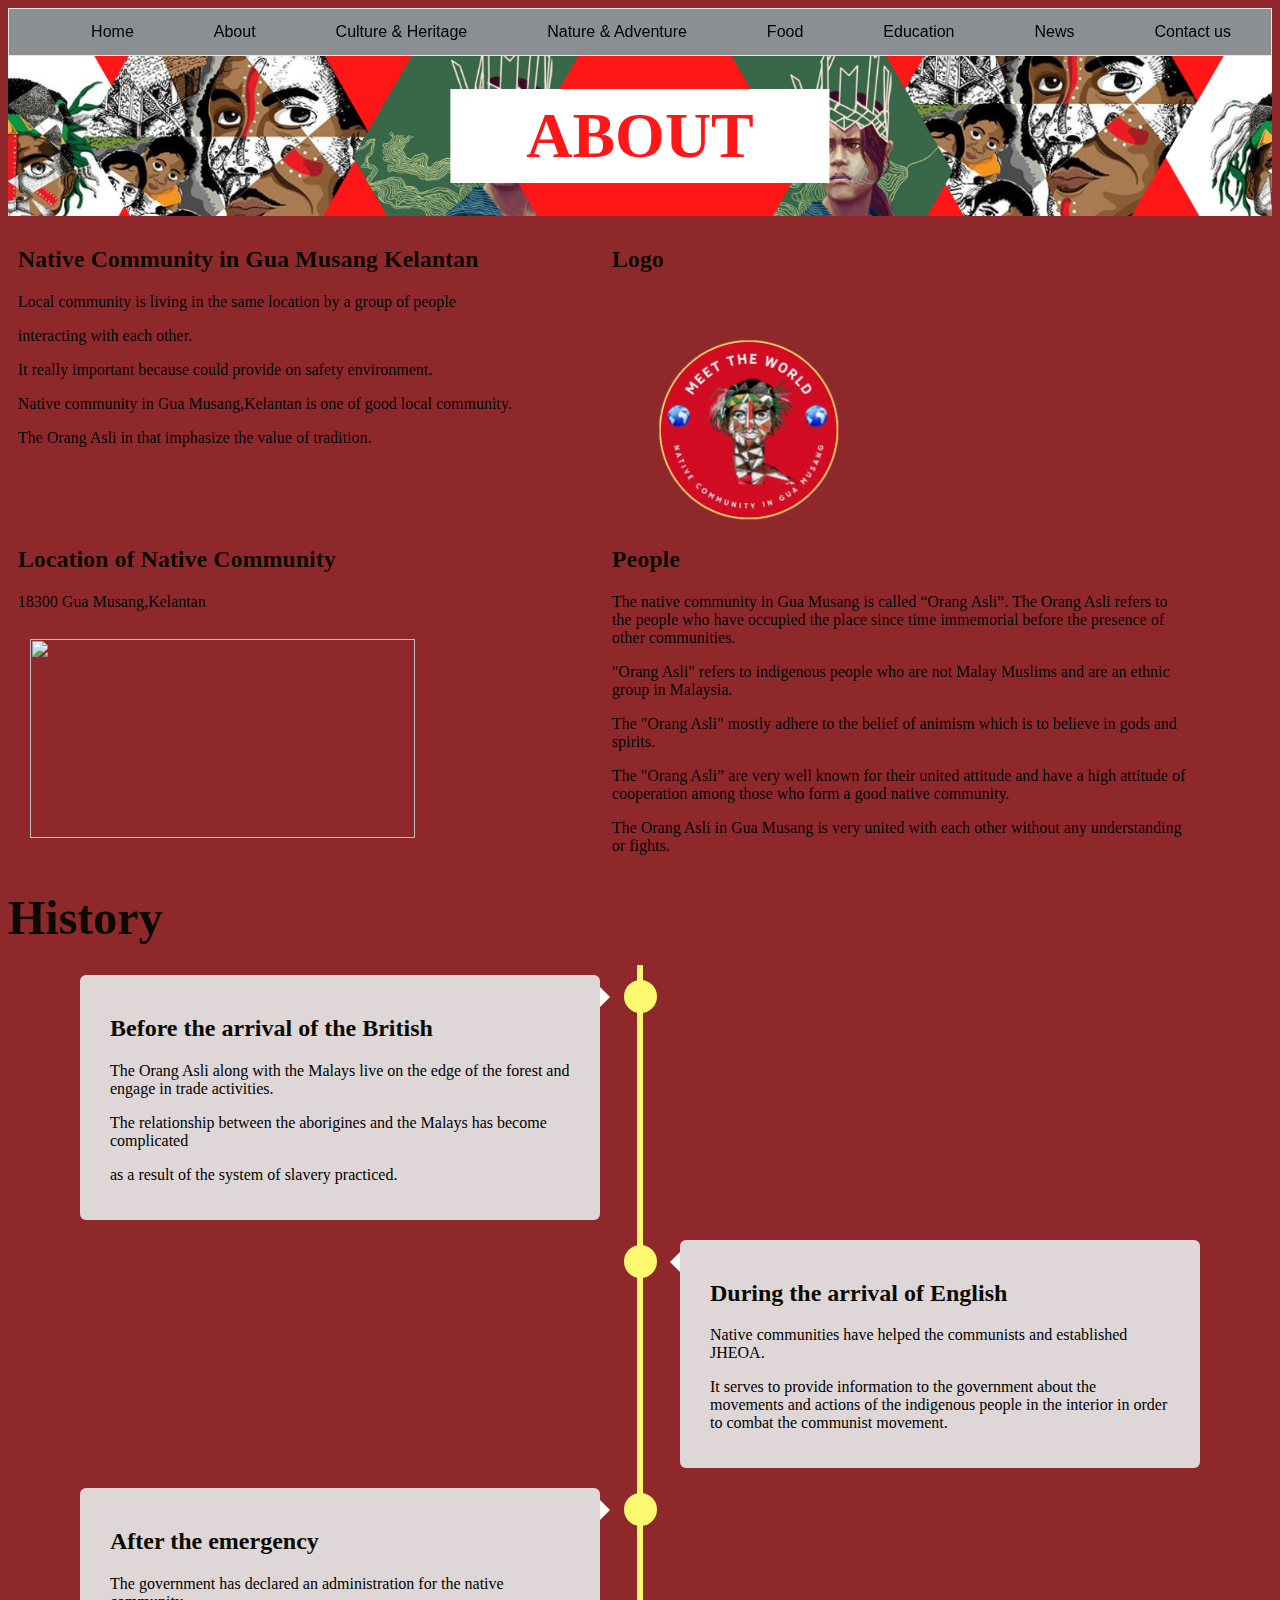
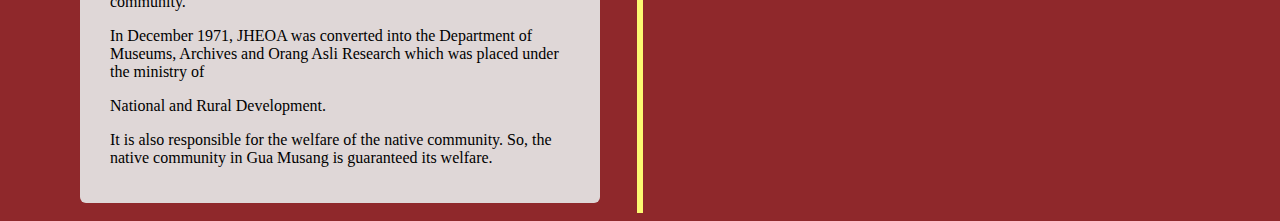
==== about.html @ 5b4fc039 "webpage" ====
<!DOCTYPE html>
<html lang="en">
<head>
    <meta charset="UTF-8">
    <link rel="stylesheet" href="mystyle.css">
    <link rel="stylesheet" href="styleabout.css">
    <link rel="stylesheet" href="about.css">
    <title>About</title>
<style>
body {
  background-color: #8F282B;
}
.image-container {
  background-image: url("a1.png");
  background-size: cover;
  position: relative;
  height: 160px;
}

.text {
  background-color: white;
  color: black;
  font-size: 5vw; 
  font-weight: bold;
  margin: 0 auto;
  padding: 10px;
  width: 30%;
  text-align: center;
  position: absolute;
  top: 50%;
  left: 50%;
  transform: translate(-50%, -50%);
  mix-blend-mode: screen;
}
* {
  box-sizing: border-box;
}
h2{ color: rgb(10, 10, 2);
    


}

/* Create two equal columns that floats next to each other */
.column {
  float: left;
  width: 47%;
  padding: 10px;
  height: 300px; /* Should be removed. Only for demonstration */
}

/* Clear floats after the columns */
.row:after {
  content: "";
  display: table;
  clear: both;
}

</style>
</head>
<body>
    
  <ul class="a">
    <li><a href="Contact us.html"> Contact us</a></li>
    <li><a href="News.html"> News</a></li>
    <li><a href="Education.html">Education</a></li>
    <li><a href="Food.html">Food</a></li>
    <li><a href="Nature & Adventure.html">Nature & Adventure</a></li>
    <li class="dropdown" >
      <a href="culture & Heritage.html" class="dropbtn" >Culture & Heritage</a>
      <div class="dropdown-content">
        <a href="Sewang Dance.html">Sewang Dance</a>
        <a href="Musical Intruments.html">Musical Instruments</a>
        <a href="Handicrafts.html">Handicrafts</a>
        <a href="Hunting Tools.html">Hunting Tools</a>
        <a href="Marriage.html">Marriage</a>
        <a href="Beliefs & Taboos.html">Beliefs & Taboos</a>
      </div>
    </li>
    
    <li><a href="About.html">About</a></li>
    <li><a href="index.html">Home</a></li>
  </ul>
  


<div class="image-container">
  <div class="text">ABOUT</div>
</div>

<div class="row">
  <div class="column" >
    <h2>Native Community in Gua Musang Kelantan</h2>
    <p>Local community is living in the same location by a group of people</p>
    <p>interacting with each other.</p>
    <p>It really important because could provide on safety environment.</p>
    <p>Native community in Gua Musang,Kelantan is one of good local community.</p>
    <p>The Orang Asli in that imphasize the value of tradition.</p>
  </div>
  <div class="column">
    <h2>Logo</h2>
     <p><img src="logo.png" vspace="12" hspace="12" width="250" height="250"></p>
  </div>
</div>



<div class="row">
  <div class="column">
    <h2>Location of Native Community</h2>
    <p>18300 Gua Musang,Kelantan</p>
    <p><p><img src="a2.png" vspace="12" hspace="12" width="385" height="199"></p>
  </div>
  <div class="column">
    <h2>People</h2>
    <p>The native community in Gua Musang is called “Orang Asli”. The Orang Asli refers to the people who have occupied the place since time immemorial before the presence of other communities.</p>
    <p>"Orang Asli" refers to indigenous people who are not Malay Muslims and are an ethnic group in Malaysia.</p>
    <p>The "Orang Asli" mostly adhere to the belief of animism which is to believe in gods and spirits.</p>
    <p>The "Orang Asli” are very well known for their united attitude and have a high attitude of cooperation among those who form a good native community.</p>
    <p>The Orang Asli in Gua Musang is very united with each other without any understanding or fights.</p>
  </div>
</div>

<br>
<br>
<br>
<h2> <font size=30>History</h2></font>
<div class="timeline">
  <div class="container left">
    <div class="content">
     <h2>Before the arrival of the British</h2>
     <p>The Orang Asli along with the Malays live on the edge of the forest and engage in trade activities.</p>
     <p>The relationship between the aborigines and the Malays has become complicated</p>
     <p>as a result of the system of slavery practiced.</p>
    </div>
  </div>
  <div class="container right">
    <div class="content">
      <h2>During the arrival of English</h2>
      <p>Native communities have helped the communists and established JHEOA.</p>
      <p>It serves to provide information to the government about the movements and actions of the indigenous people in the interior in order to combat the communist movement.</p>
    </div>
  </div>
  <div class="container left">
    <div class="content">
      <h2>After the emergency</h2>
      <p>The government has declared an administration for the native community.</p>
      <p>In December 1971, JHEOA was converted into the Department of Museums, Archives and Orang Asli Research which was placed under the ministry of</p>
      <p>National and Rural Development.</p>
      <p>It is also responsible for the welfare of the native community. So, the native community in Gua Musang is guaranteed its welfare.</p>
    </div>
</body>
</html>
---- mystyle.css ----
ul.a {
    list-style-type: none;
    margin: 0px;
    padding: 0 px;
    overflow: hidden;
    border: 1px solid #e7e7e7;
    background-color: #8b8f91
  }
  
  li {
    float: right;
  }
  
  li a {
    display: block;
    color: black;
    text-align: center;
    padding: 15px 17px;
    text-decoration: none;
  }
  
  li a:hover:not(.active) {
    background-color: #fcf971;
  }

li a, .dropbtn {
    display: inline-block;
    color: black;
    text-align: center;
    padding: 14px 40px;
  font-weight: 450; 
    text-decoration: none;
    font-family: "Segoe UI","Helvetica Neue",Arial,"Noto Sans",sans-serif;

  }
  
  li a:hover, .dropdown:hover .dropbtn {
    background-color:#fcf971;
  }
  
  li.dropdown {
    display: inline-block;
  }
  
  .dropdown-content {
    display: none;
    position: absolute;
    background-color: #f9f9f9;
    min-width: 160px;
    box-shadow: 0px 8px 16px 0px rgba(0,0,0,0.2);
    z-index: 1;
  }
  
  .dropdown-content a {
    color: black;
    padding: 12px 16px;
    text-decoration: none;
    display: block;
    text-align: left;
  }
  
  .dropdown-content a:hover {background-color: #ffffff;}
  
  .dropdown:hover .dropdown-content {
    display: block;
  }
---- styleabout.css ----
<!DOCTYPE html>
<html>
<head>
<meta name="viewport" content="width=device-width, initial-scale=1">
<style>
* {
  box-sizing: border-box;
}

/* Create two equal columns that floats next to each other */
.column {
  float: left;
  width: 47%;
  padding: 10px;
  height: 300px; /* Should be removed. Only for demonstration */
}

/* Clear floats after the columns */
.row:after {
  content: "";
  display: table;
  clear: both;
}
</style>
</head>
</head>
---- about.css ----
<!DOCTYPE html>
<html>
<head>
<meta name="viewport" content="width=device-width, initial-scale=1.0">
<style>
* {
  box-sizing: border-box;
}

/* The actual timeline (the vertical ruler) */
.timeline {
  position: relative;
  max-width: 1200px;
  margin: 0 auto;
}

/* The actual timeline (the vertical ruler) */
.timeline::after {
  content: '';
  position: absolute;
  width: 6px;
  background-color: #fcf971;
  top: 0;
  bottom: 0;
  left: 50%;
  margin-left: -3px;
}

/* Container around content */
.container {
  padding: 10px 40px;
  position: relative;
  background-color: inherit;
  width: 50%;
}

/* The circles on the timeline */
.container::after {
  content: '';
  position: absolute;
  width: 25px;
  height: 25px;
  right: -17px;
  background-color: #fcf971;
  border: 4px solid #fcf971;
  top: 15px;
  border-radius: 50%;
  z-index: 1;
}

/* Place the container to the left */
.left {
  left: 0;
}

/* Place the container to the right */
.right {
  left: 50%;
}

/* Add arrows to the left container (pointing right) */
.left::before {
  content: " ";
  height: 0;
  position: absolute;
  top: 22px;
  width: 0;
  z-index: 1;
  right: 30px;
  border: medium solid white;
  border-width: 10px 0 10px 10px;
  border-color: transparent transparent transparent white;
}

/* Add arrows to the right container (pointing left) */
.right::before {
  content: " ";
  height: 0;
  position: absolute;
  top: 22px;
  width: 0;
  z-index: 1;
  left: 30px;
  border: medium solid white;
  border-width: 10px 10px 10px 0;
  border-color: transparent white transparent transparent;
}

/* Fix the circle for containers on the right side */
.right::after {
  left: -16px;
}

/* The actual content */
.content {
  padding: 20px 30px;
  background-color: #dfd7d7;
  position: relative;
  border-radius: 6px;
}

/* Media queries - Responsive timeline on screens less than 600px wide */
@media screen and (max-width: 600px) {
  /* Place the timelime to the left */
  .timeline::after {
  left: 31px;
  }
  
  /* Full-width containers */
  .container {
  width: 100%;
  padding-left: 70px;
  padding-right: 28px;
  }
  
  /* Make sure that all arrows are pointing leftwards */
  .container::before {
  left: 60px;
  border: medium solid white;
  border-width: 10px 10px 10px 0;
  border-color: transparent white transparent transparent;
  }

  /* Make sure all circles are at the same spot */
  .left::after, .right::after {
  left: 15px;
  }
  
  /* Make all right containers behave like the left ones */
  .right {
  left: 0%;
  }
}
</style>
</head>
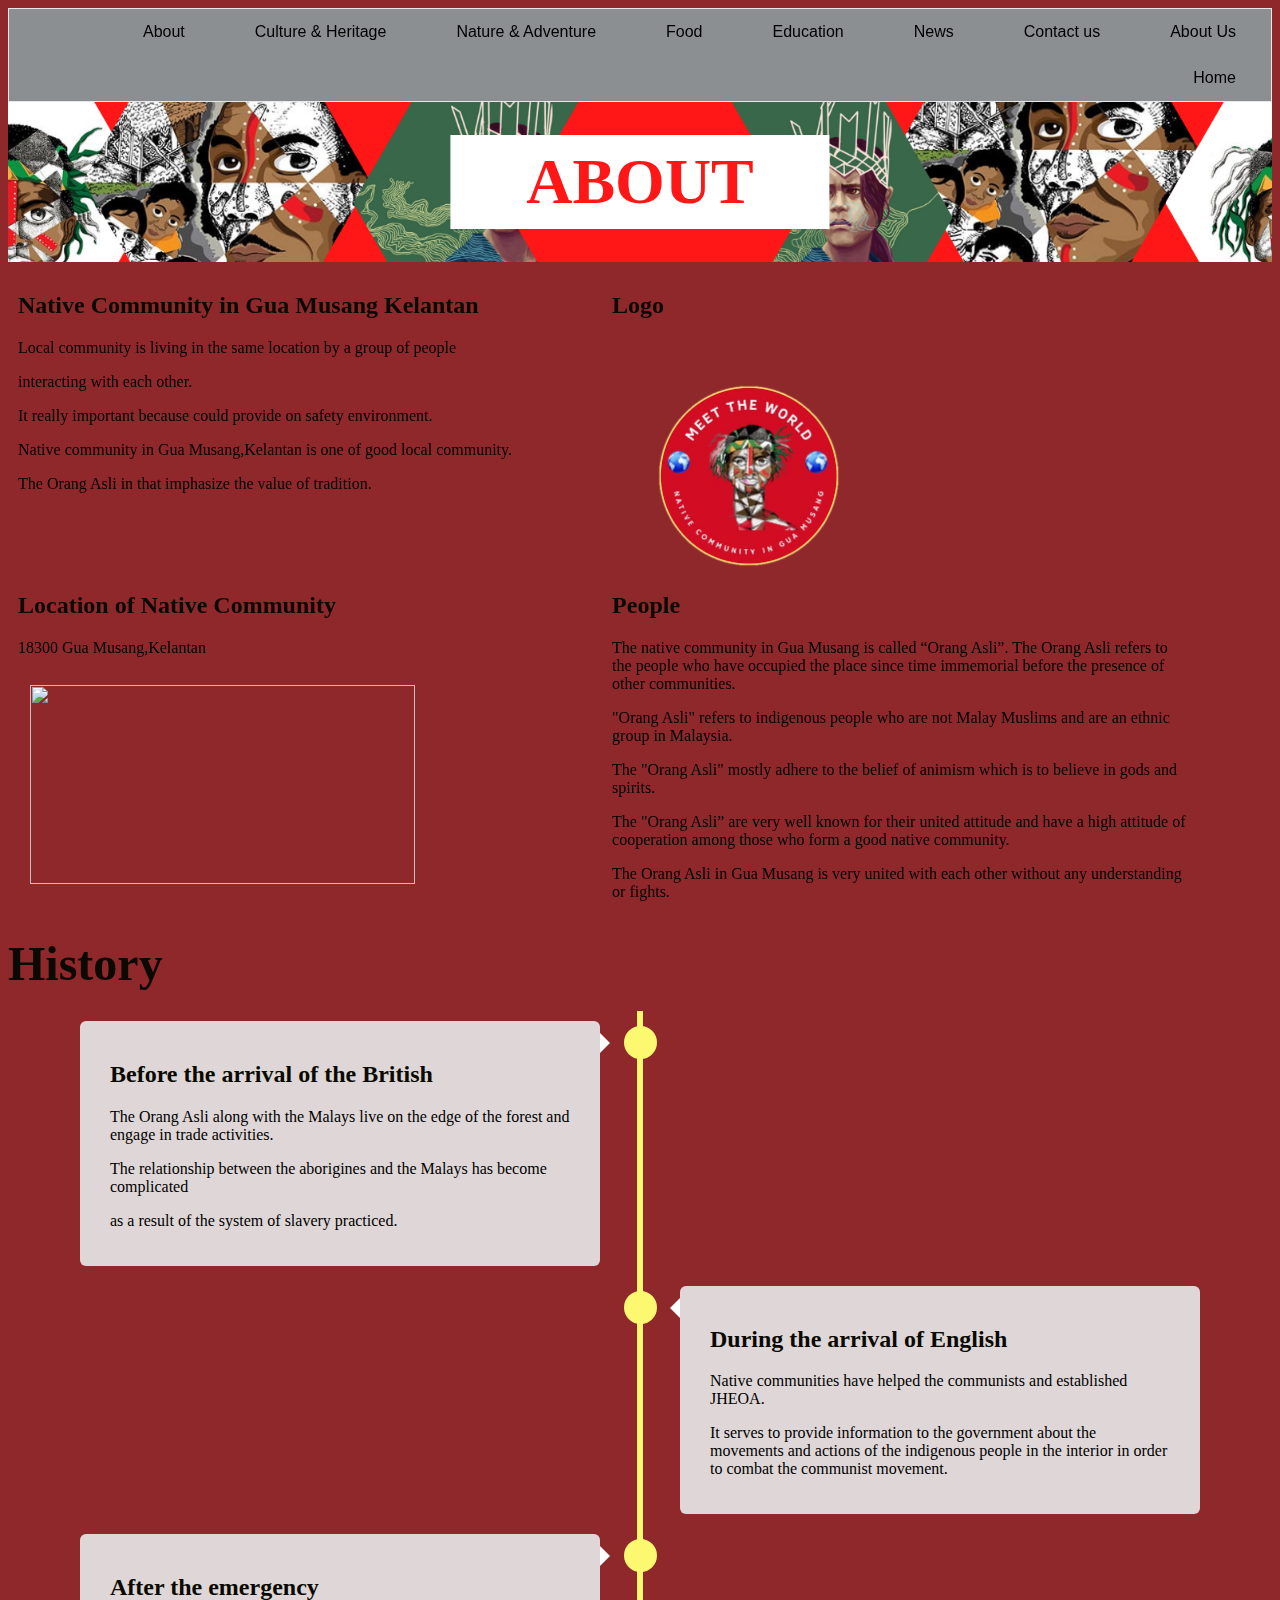
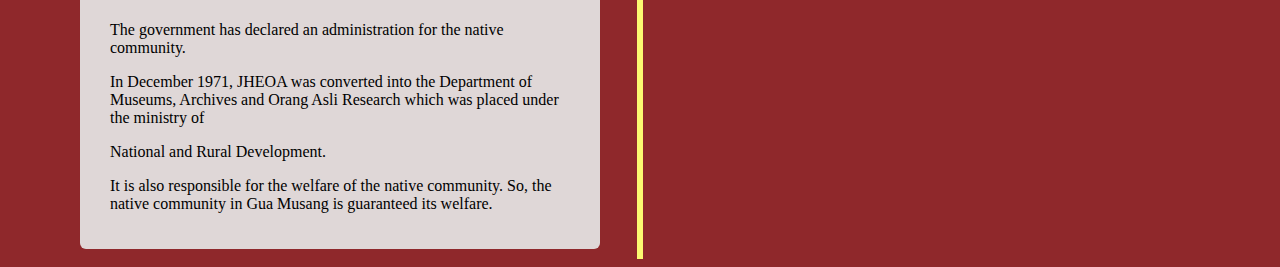
==== commit 555568d0: "website" ====
--- a/about.html
+++ b/about.html
@@ -62,6 +62,7 @@
 <body>
     
   <ul class="a">
+    <li><a href="aboutus.html"> About Us</a></li>
     <li><a href="Contact us.html"> Contact us</a></li>
     <li><a href="News.html"> News</a></li>
     <li><a href="Education.html">Education</a></li>
@@ -76,6 +77,7 @@
         <a href="Hunting Tools.html">Hunting Tools</a>
         <a href="Marriage.html">Marriage</a>
         <a href="Beliefs & Taboos.html">Beliefs & Taboos</a>
+        
       </div>
     </li>
     
--- a/mystyle.css
+++ b/mystyle.css
@@ -28,7 +28,7 @@
     display: inline-block;
     color: black;
     text-align: center;
-    padding: 14px 40px;
+    padding: 14px 35px;
   font-weight: 450; 
     text-decoration: none;
     font-family: "Segoe UI","Helvetica Neue",Arial,"Noto Sans",sans-serif;
